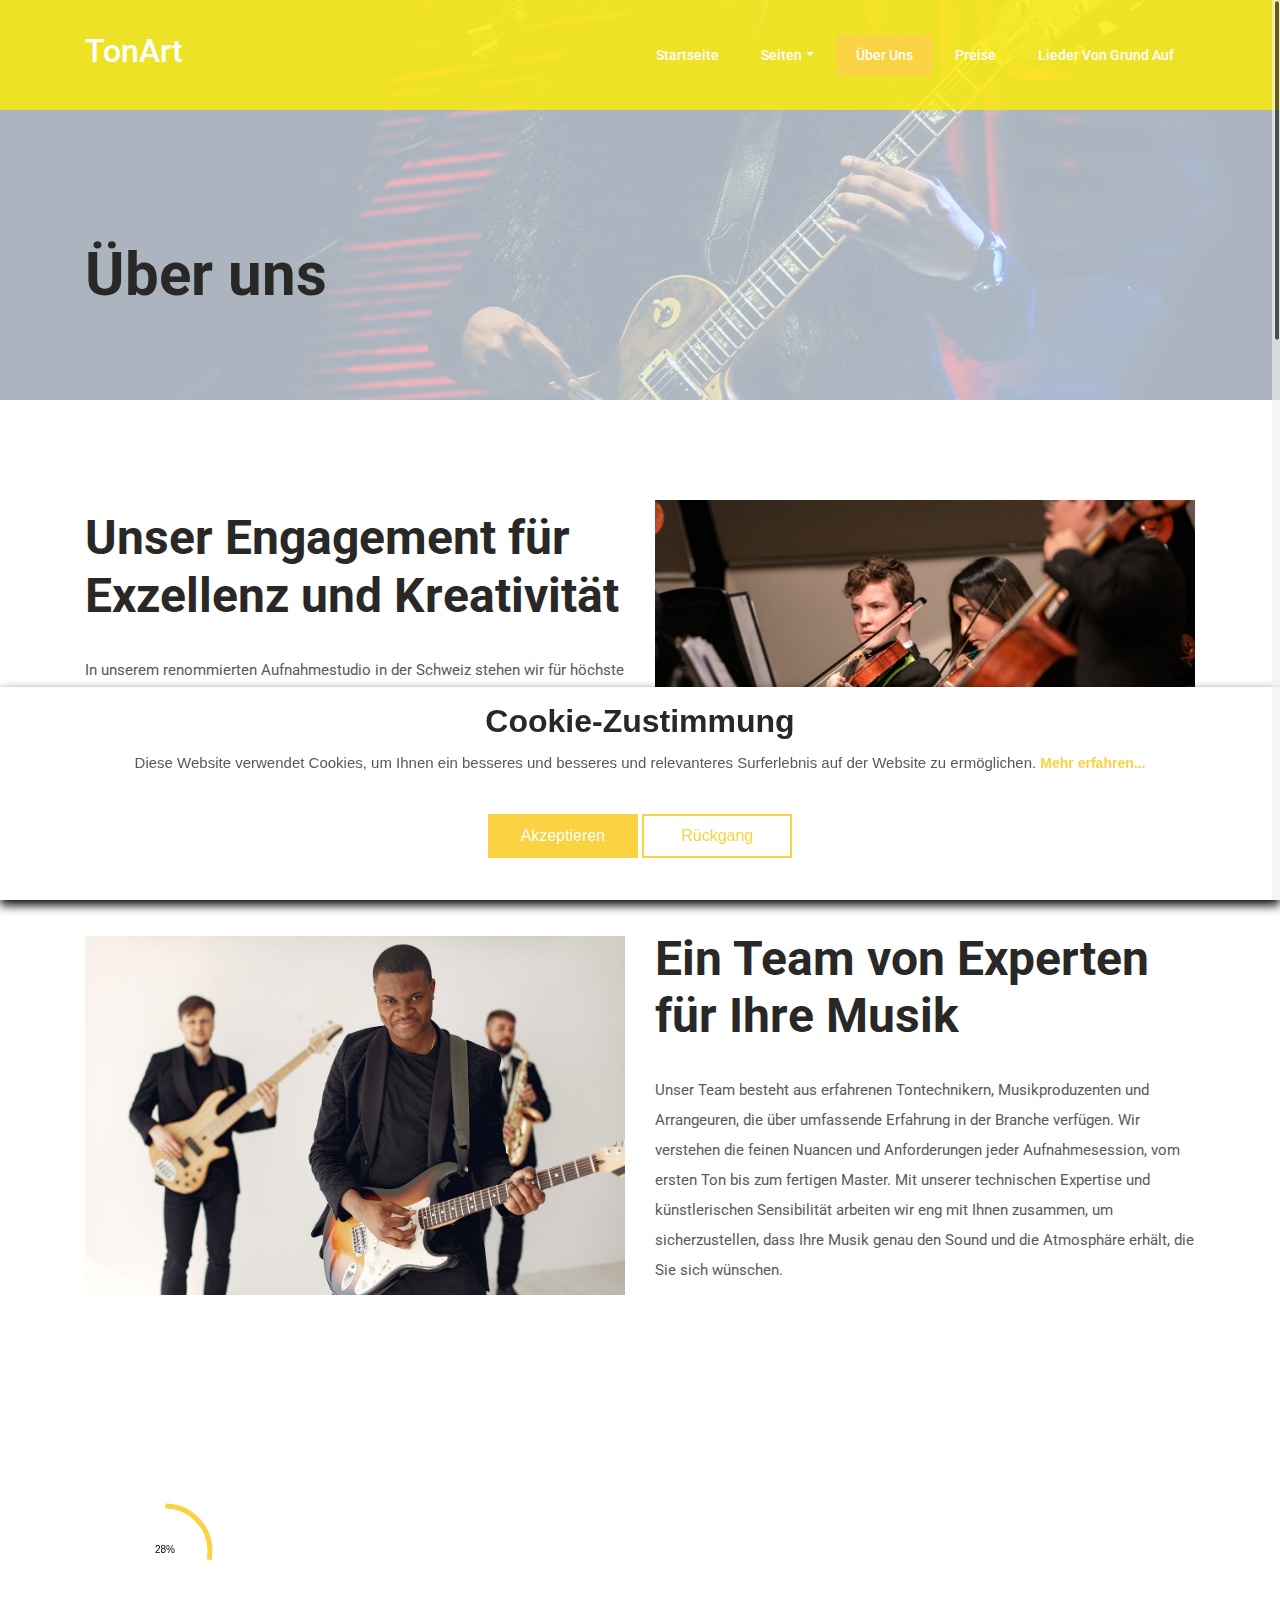
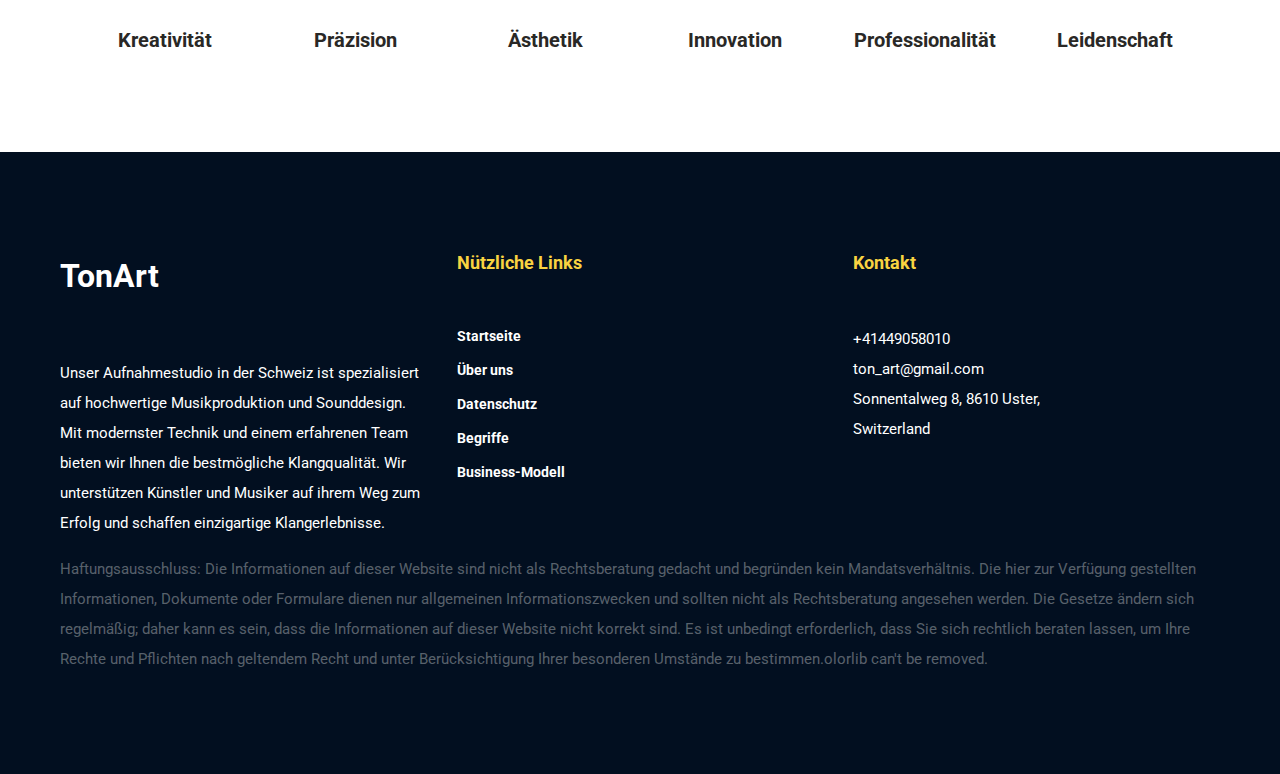
==== about-us.html @ a9abf03f "WIP" ====
<!DOCTYPE html>
<html lang="en">
    <head>
        <meta charset="UTF-8" />
        <meta name="description" content="" />
        <meta http-equiv="X-UA-Compatible" content="IE=edge" />
        <meta
            name="viewport"
            content="width=device-width, initial-scale=1, shrink-to-fit=no"
        />

        <!-- Title  -->
        <title>TonArt</title>

        <!-- Favicon  -->
        <link rel="icon" href="img/core-img/favicon.ico" />

        <!-- Style CSS -->
        <link rel="stylesheet" href="style.css" />
    </head>

    <body>
        <!-- Preloader -->
        <div id="preloader">
            <div class="medilife-load"></div>
        </div>

        <!-- ***** Header Area Start ***** -->
        <header class="header-area">
            <!-- Main Header Area -->
            <div class="main-header-area" id="stickyHeader">
                <div class="container h-100">
                    <div class="row h-100 align-items-center">
                        <div class="col-12 h-100">
                            <div class="main-menu h-100">
                                <nav class="navbar h-100 navbar-expand-lg">
                                    <!-- Logo Area  -->
                                    <a class="navbar-brand" href="index.html"
                                        ><h2 class="text-white">TonArt</h2></a
                                    >

                                    <button
                                        class="navbar-toggler"
                                        type="button"
                                        data-toggle="collapse"
                                        data-target="#medilifeMenu"
                                        aria-controls="medilifeMenu"
                                        aria-expanded="false"
                                        aria-label="Toggle navigation"
                                    >
                                        <span
                                            class="navbar-toggler-icon"
                                        ></span>
                                    </button>

                                    <div
                                        class="collapse navbar-collapse"
                                        id="medilifeMenu"
                                    >
                                        <!-- Menu Area -->
                                        <ul class="navbar-nav ml-auto">
                                            <li class="nav-item">
                                                <a
                                                    class="nav-link"
                                                    href="index.html"
                                                    >Startseite
                                                    <span class="sr-only"
                                                        >(current)</span
                                                    ></a
                                                >
                                            </li>
                                            <li class="nav-item dropdown">
                                                <a
                                                    class="nav-link dropdown-toggle"
                                                    href="#"
                                                    id="navbarDropdown"
                                                    role="button"
                                                    data-toggle="dropdown"
                                                    aria-haspopup="true"
                                                    aria-expanded="false"
                                                    >Seiten</a
                                                >
                                                <div
                                                    class="dropdown-menu"
                                                    aria-labelledby="navbarDropdown"
                                                >
                                                    <a
                                                        class="dropdown-item"
                                                        href="work-with-stars.html"
                                                        >Arbeit mit Stars</a
                                                    >
                                                    <a
                                                        class="dropdown-item"
                                                        href="songs-production.html"
                                                        >Produktion von
                                                        Liedern</a
                                                    >
                                                </div>
                                            </li>
                                            <li class="nav-item active">
                                                <a
                                                    class="nav-link"
                                                    href="about-us.html"
                                                    >Über uns</a
                                                >
                                            </li>
                                            <li class="nav-item">
                                                <a
                                                    class="nav-link"
                                                    href="price.html"
                                                    >Preise</a
                                                >
                                            </li>
                                            <li class="nav-item">
                                                <a
                                                    class="nav-link"
                                                    href="songs-from-scratch.html"
                                                    >Lieder von Grund auf</a
                                                >
                                            </li>
                                        </ul>
                                        <!-- Appointment Button -->
                                    </div>
                                </nav>
                            </div>
                        </div>
                    </div>
                </div>
            </div>
        </header>
        <!-- ***** Header Area End ***** -->

        <!-- ***** Breadcumb Area Start ***** -->
        <section
            class="breadcumb-area bg-img gradient-background-overlay"
            style="background-image: url(img/bg-img/breadcumb2.jpg)"
        >
            <div class="container h-100">
                <div class="row h-100 align-items-center">
                    <div class="col-12">
                        <div class="breadcumb-content">
                            <h3 class="breadcumb-title">Über uns</h3>
                        </div>
                    </div>
                </div>
            </div>
        </section>
        <!-- ***** Breadcumb Area End ***** -->

        <!-- ***** Features Area Start ***** -->
        <div class="medilife-features-area section-padding-100">
            <div class="container">
                <div class="row align-items-center" style="margin-bottom: 70px">
                    <div class="col-12 col-lg-6">
                        <div class="features-content">
                            <h2>
                                Unser Engagement für Exzellenz und Kreativität
                            </h2>
                            <p>
                                In unserem renommierten Aufnahmestudio in der
                                Schweiz stehen wir für höchste Standards und
                                eine tiefe Leidenschaft für die Musikproduktion.
                                Seit vielen Jahren bieten wir Künstlern eine
                                einzigartige Plattform, um ihre musikalischen
                                Visionen in einer professionellen und
                                inspirierenden Umgebung zu realisieren. Unsere
                                Studios sind mit modernster Technologie
                                ausgestattet, die es uns ermöglicht, jedes
                                Detail Ihrer Musik perfekt einzufangen und zu
                                veredeln.
                            </p>
                        </div>
                    </div>
                    <div class="col-12 col-lg-6">
                        <div class="features-thumbnail">
                            <img src="img/bg-img/about1.jpg" alt="" />
                        </div>
                    </div>
                </div>
                <div
                    class="row align-items-center"
                    style="flex-direction: row-reverse"
                >
                    <div class="col-12 col-lg-6">
                        <div class="features-content">
                            <h2>Ein Team von Experten für Ihre Musik</h2>
                            <p>
                                Unser Team besteht aus erfahrenen Tontechnikern,
                                Musikproduzenten und Arrangeuren, die über
                                umfassende Erfahrung in der Branche verfügen.
                                Wir verstehen die feinen Nuancen und
                                Anforderungen jeder Aufnahmesession, vom ersten
                                Ton bis zum fertigen Master. Mit unserer
                                technischen Expertise und künstlerischen
                                Sensibilität arbeiten wir eng mit Ihnen
                                zusammen, um sicherzustellen, dass Ihre Musik
                                genau den Sound und die Atmosphäre erhält, die
                                Sie sich wünschen.
                            </p>
                        </div>
                    </div>
                    <div class="col-12 col-lg-6">
                        <div class="features-thumbnail">
                            <img src="img/bg-img/about2.jpg" alt="" />
                        </div>
                    </div>
                </div>
            </div>
        </div>
        <!-- ***** Features Area End ***** -->

        <!-- ***** Skilss Area Start ***** -->
        <section class="our-skills-area text-center section-padding-100-0">
            <div class="container">
                <div class="row">
                    <div class="col-12 col-sm-6 col-md-3 col-lg-2">
                        <div class="single-pie-bar" data-percent="90">
                            <canvas
                                class="bar-circle"
                                width="100"
                                height="100"
                            ></canvas>
                            <h5>Kreativität</h5>
                        </div>
                    </div>
                    <div class="col-12 col-sm-6 col-md-3 col-lg-2">
                        <div class="single-pie-bar" data-percent="65">
                            <canvas
                                class="bar-circle"
                                width="100"
                                height="100"
                            ></canvas>
                            <h5>Präzision</h5>
                        </div>
                    </div>
                    <div class="col-12 col-sm-6 col-md-3 col-lg-2">
                        <div class="single-pie-bar" data-percent="25">
                            <canvas
                                class="bar-circle"
                                width="100"
                                height="100"
                            ></canvas>
                            <h5>Ästhetik</h5>
                        </div>
                    </div>
                    <div class="col-12 col-sm-6 col-md-3 col-lg-2">
                        <div class="single-pie-bar" data-percent="69">
                            <canvas
                                class="bar-circle"
                                width="100"
                                height="100"
                            ></canvas>
                            <h5>Innovation</h5>
                        </div>
                    </div>
                    <div class="col-12 col-sm-6 col-md-3 col-lg-2">
                        <div class="single-pie-bar" data-percent="83">
                            <canvas
                                class="bar-circle"
                                width="100"
                                height="100"
                            ></canvas>
                            <h5>Professionalität</h5>
                        </div>
                    </div>
                    <div class="col-12 col-sm-6 col-md-3 col-lg-2">
                        <div class="single-pie-bar" data-percent="38">
                            <canvas
                                class="bar-circle"
                                width="100"
                                height="100"
                            ></canvas>
                            <h5>Leidenschaft</h5>
                        </div>
                    </div>
                </div>
            </div>
        </section>
        <!-- ***** Skills Area End ***** -->

        <!-- ***** Footer Area Start ***** -->
        <footer class="footer-area section-padding-100">
            <!-- Main Footer Area -->
            <div class="main-footer-area mb-3">
                <div class="container-fluid">
                    <div class="row">
                        <div class="col-12 col-sm-6 col-xl-4">
                            <div class="footer-widget-area">
                                <div class="footer-logo">
                                    <a class="navbar-brand" href="index.html"
                                        ><h2 class="text-white">TonArt</h2></a
                                    >
                                </div>
                                <p>
                                    Unser Aufnahmestudio in der Schweiz ist
                                    spezialisiert auf hochwertige
                                    Musikproduktion und Sounddesign. Mit
                                    modernster Technik und einem erfahrenen Team
                                    bieten wir Ihnen die bestmögliche
                                    Klangqualität. Wir unterstützen Künstler und
                                    Musiker auf ihrem Weg zum Erfolg und
                                    schaffen einzigartige Klangerlebnisse.
                                </p>
                            </div>
                        </div>

                        <div class="col-12 col-sm-6 col-xl-4">
                            <div class="footer-widget-area">
                                <div class="widget-title">
                                    <h6>Nützliche Links</h6>
                                </div>
                                <!-- Nav -->
                                <ul>
                                    <p>
                                        <li>
                                            <a href="index.html">Startseite</a>
                                        </li>
                                    </p>
                                    <p>
                                        <li>
                                            <a href="about-us.html">Über uns</a>
                                        </li>
                                    </p>
                                    <p>
                                        <li>
                                            <a href="privacy-policy.html"
                                                >Datenschutz</a
                                            >
                                        </li>
                                    </p>

                                    <p>
                                        <li>
                                            <a href="terms-of-use.html"
                                                >Begriffe</a
                                            >
                                        </li>
                                    </p>
                                    <p>
                                        <li>
                                            <a href="bussines-model.html"
                                                >Business-Modell</a
                                            >
                                        </li>
                                    </p>
                                </ul>
                            </div>
                        </div>

                        <div class="col-12 col-sm-6 col-xl-4">
                            <div class="footer-widget-area">
                                <div class="widget-title">
                                    <h6>Kontakt</h6>
                                </div>
                                <!-- Nav -->
                                <div class="single-emergency-helpline mb-50">
                                    <p>
                                        +41449058010 <br />
                                        ton_art@gmail.com <br />
                                        Sonnentalweg 8, 8610 Uster, <br />
                                        Switzerland
                                    </p>
                                </div>
                            </div>
                        </div>
                    </div>
                </div>
            </div>

            <!-- Bottom Footer Area -->
            <div class="bottom-footer-area">
                <div class="container-fluid">
                    <div class="row">
                        <div class="col-12">
                            <div class="bottom-footer-content">
                                <!-- Copywrite Text -->
                                <div class="copywrite-text">
                                    <p>
                                        Haftungsausschluss: Die Informationen
                                        auf dieser Website sind nicht als
                                        Rechtsberatung gedacht und begründen
                                        kein Mandatsverhältnis. Die hier zur
                                        Verfügung gestellten Informationen,
                                        Dokumente oder Formulare dienen nur
                                        allgemeinen Informationszwecken und
                                        sollten nicht als Rechtsberatung
                                        angesehen werden. Die Gesetze ändern
                                        sich regelmäßig; daher kann es sein,
                                        dass die Informationen auf dieser
                                        Website nicht korrekt sind. Es ist
                                        unbedingt erforderlich, dass Sie sich
                                        rechtlich beraten lassen, um Ihre Rechte
                                        und Pflichten nach geltendem Recht und
                                        unter Berücksichtigung Ihrer besonderen
                                        Umstände zu bestimmen.olorlib can't be
                                        removed.
                                    </p>
                                </div>
                            </div>
                        </div>
                    </div>
                </div>
            </div>
        </footer>
        <!-- ***** Footer Area End ***** -->

        <!-- Cookie banner -->
        <div class="cookie-wrapper show">
            <div>
                <i class="bx bx-cookie"></i>
                <h2 style="text-align: center">Cookie-Zustimmung</h2>
            </div>

            <div class="data">
                <p>
                    Diese Website verwendet Cookies, um Ihnen ein besseres und
                    besseres und relevanteres Surferlebnis auf der Website zu
                    ermöglichen.
                    <a href="#">Mehr erfahren...</a>
                </p>
            </div>

            <div class="buttons">
                <button class="cookie-button" id="acceptBtn">
                    Akzeptieren
                </button>
                <button class="cookie-button" id="declineBtn">Rückgang</button>
            </div>
        </div>
        <!-- End Cookie banner -->

        <!-- jQuery (Necessary for All JavaScript Plugins) -->
        <script src="js/jquery/jquery-2.2.4.min.js"></script>
        <!-- Popper js -->
        <script src="js/popper.min.js"></script>
        <!-- Bootstrap js -->
        <script src="js/bootstrap.min.js"></script>
        <!-- Plugins js -->
        <script src="js/plugins.js"></script>
        <!-- Active js -->
        <script src="js/active.js"></script>
        <script src="js/cookiebanner.js"></script>
        <script src="js/contact-form.js"></script>
    </body>
</html>
---- style.css ----
/* :: 1.0 Import Fonts */
@import url('https://fonts.googleapis.com/css?family=Roboto:300,400,500,700,900');
/* :: 2.0 Import All CSS */
@import url(css/bootstrap.min.css);
@import url(css/animate.css);
@import url(css/owl.carousel.css);
@import url(css/magnific-popup.css);
@import url(css/font-awesome.min.css);
@import url(css/themify-icons.css);
@import url(css/medilife-icons.css);
@import url(css/nice-select.css);
/* :: 3.0 Base CSS */
* {
    margin: 0;
    padding: 0;
}

body {
    font-family: 'Roboto', sans-serif;
}

h1,
h2,
h3,
h4,
h5,
h6 {
    color: #292826;
    font-weight: 700;
}

p {
    color: #57595c;
    font-size: 15px;
    line-height: 2;
    font-weight: 400;
}

a {
    -webkit-transition-duration: 500ms;
    transition-duration: 500ms;
    text-decoration: none;
    outline: none;
    font-size: 14px;
    font-weight: 700;
}
a:hover,
a:focus {
    -webkit-transition-duration: 500ms;
    transition-duration: 500ms;
    text-decoration: none;
    outline: none;
    font-size: 14px;
    font-weight: 700;
}

#preloader {
    overflow: hidden;
    height: 100%;
    left: 0;
    position: fixed;
    top: 0;
    width: 100%;
    z-index: 100000;
    background-color: #f9d341;
}

.medilife-load {
    -webkit-animation: 2000ms linear 0s normal none infinite running
        medilife-load;
    animation: 2000ms linear 0s normal none infinite running medilife-load;
    background: transparent;
    border-color: #ffffff;
    border-top-color: #f9d341;
    border-left-color: #f9d341;
    border-right-color: #f9d341;
    border-radius: 50%;
    border-style: solid;
    border-width: 2px;
    height: 50px;
    left: calc(50% - 25px);
    position: relative;
    top: calc(50% - 25px);
    width: 50px;
    z-index: 9;
}

@-webkit-keyframes medilife-load {
    0% {
        -webkit-transform: rotate(0deg);
        transform: rotate(0deg);
    }
    100% {
        -webkit-transform: rotate(360deg);
        transform: rotate(360deg);
    }
}
@keyframes medilife-load {
    0% {
        -webkit-transform: rotate(0deg);
        transform: rotate(0deg);
    }
    100% {
        -webkit-transform: rotate(360deg);
        transform: rotate(360deg);
    }
}
ul,
ol {
    margin: 0;
}
ul li,
ol li {
    list-style: none;
}

img {
    height: auto;
    max-width: 100%;
}

.medica-table {
    display: table;
    z-index: 9;
    position: absolute;
    width: 100%;
    height: 100%;
    margin: 0;
}

.medica-table-cell {
    display: table-cell;
    vertical-align: middle;
}

.mt-15 {
    margin-top: 15px;
}

.mt-30 {
    margin-top: 30px;
}

.mt-50 {
    margin-top: 50px;
}

.mt-70 {
    margin-top: 70px;
}

.mt-100 {
    margin-top: 100px;
}

.mb-15 {
    margin-bottom: 15px;
}

.mb-30 {
    margin-bottom: 30px;
}

.mb-50 {
    margin-bottom: 50px;
}

.ml-15 {
    margin-left: 15px;
}

.ml-30 {
    margin-left: 30px;
}

.mr-15 {
    margin-right: 15px;
}

.mr-30 {
    margin-right: 30px;
}

.mb-70 {
    margin-bottom: 70px;
}

.mb-100 {
    margin-bottom: 100px;
}

.bg-img {
    background-position: center center;
    background-size: cover;
    background-repeat: no-repeat;
}

.bg-transparent {
    background-color: transparent;
}

.bg-transparent-dark {
    background-color: rgba(0, 0, 0, 0.5) !important;
}

.bg-transparent-light {
    background-color: rgba(255, 255, 255, 0.5) !important;
}

.font-bold {
    font-weight: 700;
}

.font-light {
    font-weight: 300;
}

.height-500 {
    height: 500px !important;
}

.height-600 {
    height: 600px !important;
}

.height-700 {
    height: 700px !important;
}

.height-800 {
    height: 800px !important;
}

#scrollUp {
    background-color: #f9d341;
    border-radius: 50%;
    bottom: 60px;
    right: 60px;
    box-shadow: 0 2px 6px 0 rgba(0, 0, 0, 0.3);
    color: #ffffff;
    font-size: 30px;
    height: 70px;
    text-align: center;
    width: 70px;
    line-height: 66px;
    -webkit-transition-duration: 500ms;
    transition-duration: 500ms;
}
#scrollUp:hover {
    background-color: #292826;
}
@media only screen and (min-width: 768px) and (max-width: 991px) {
    #scrollUp {
        bottom: 30px;
        right: 30px;
        height: 50px;
        width: 50px;
        line-height: 46px;
    }
}
@media only screen and (max-width: 767px) {
    #scrollUp {
        bottom: 30px;
        right: 30px;
        height: 50px;
        width: 50px;
        line-height: 46px;
    }
}

.section-padding-100 {
    padding: 100px 0;
}

.section-padding-50 {
    padding: 50px 0;
}

.section-padding-50-0 {
    padding: 50px 0 0 0;
}

.section-padding-100-70 {
    padding: 100px 0 70px;
}

.section-padding-100-50 {
    padding: 100px 0 50px;
}

.section-padding-100-0 {
    padding: 100px 0 0;
}

.section-padding-0-100 {
    padding: 0 0 100px;
}

.section-padding-100-20 {
    padding: 100px 0 20px 0;
}

.section-heading {
    text-align: center;
    margin-bottom: 80px;
    position: relative;
    z-index: 1;
}
.section-heading h2 {
    font-size: 44px;
    margin-bottom: 0;
}

.btn {
    box-shadow: 0 2px 5px rgba(0, 0, 0, 0.1);
}
.btn:hover,
.btn:focus {
    box-shadow: 0 5px 20px rgba(0, 0, 0, 0.15);
}

.medilife-btn {
    display: inline-block;
    color: #ffffff;
    background-color: #f9d341;
    height: 45px;
    padding: 0 55px 0 30px;
    line-height: 42px;
    font-size: 14px;
    min-width: 140px;
    border-radius: 0;
    font-weight: 700;
    position: relative;
    z-index: 1;
    -webkit-transition-duration: 500ms;
    transition-duration: 500ms;
}
.medilife-btn span {
    width: 40px;
    height: 45px;
    background-color: #292826;
    display: inline-block;
    position: absolute;
    top: -1px;
    right: -1px;
    font-size: 24px;
    color: #ffffff;
    font-weight: 500;
    -webkit-transition-duration: 500ms;
    transition-duration: 500ms;
}
.medilife-btn:hover,
.medilife-btn:focus {
    background-color: #292826;
    color: #ffffff;
}
.medilife-btn:hover span,
.medilife-btn:focus span {
    color: #ffffff;
    background-color: #f9d341;
}
.medilife-btn.btn-2 {
    background-color: #292826;
    color: #ffffff;
}
.medilife-btn.btn-2 span {
    color: #ffffff;
    background-color: #f9d341;
}
.medilife-btn.btn-2:hover,
.medilife-btn.btn-2:focus {
    background-color: #f9d341;
    color: #ffffff;
}
.medilife-btn.btn-2:hover span,
.medilife-btn.btn-2:focus span {
    color: #ffffff;
    background-color: #292826;
}
.medilife-btn.btn-3 {
    background-color: #ffffff;
    color: #292826;
    border: 2px solid;
    border-color: #f9d341;
}
.medilife-btn.btn-3 span {
    top: -2px;
    right: -2px;
}
.medilife-btn.btn-4 {
    background-color: #ffffff;
    color: #292826;
    border: 2px solid;
    border-color: #f9d341;
}
.medilife-btn.btn-4 span {
    background-color: #f9d341;
    top: -2px;
    right: -2px;
}

.medilife-appoint-btn {
    display: inline-block;
    color: #ffffff;
    background-color: #ff0000;
    height: 50px;
    padding: 0 15px;
    line-height: 50px;
    font-size: 14px;
    min-width: 140px;
    border-radius: 0;
    font-weight: 500;
    -webkit-transition-duration: 500ms;
    transition-duration: 500ms;
    text-transform: uppercase;
    box-shadow: none;
}
.medilife-appoint-btn span {
    font-weight: 700;
}
.medilife-appoint-btn:hover,
.medilife-appoint-btn:focus {
    color: #f9d341;
    background-color: #ffffff;
    box-shadow: none;
    font-weight: 500;
}
.medilife-appoint-btn:hover span,
.medilife-appoint-btn:focus span {
    font-weight: 700;
}
@media only screen and (min-width: 768px) and (max-width: 991px) {
    .medilife-appoint-btn {
        margin-top: 30px;
    }
}
@media only screen and (max-width: 767px) {
    .medilife-appoint-btn {
        margin-top: 10px;
    }
}

.bg-overlay {
    position: relative;
    z-index: 1;
}
.bg-overlay::after {
    position: absolute;
    z-index: -1;
    top: 0;
    left: 0;
    width: 100%;
    height: 100%;
    background-color: #f9d341;
    opacity: 0.85;
    content: '';
}

.bg-overlay-black {
    position: relative;
    z-index: 1;
}
.bg-overlay-black::after {
    position: absolute;
    z-index: 1;
    top: 0;
    left: 0;
    width: 100%;
    height: 100%;
    background-color: #000;
    opacity: 0.85;
    content: '';
}

.bg-overlay-white {
    position: relative;
    z-index: 1;
}
.bg-overlay-white::after {
    position: absolute;
    z-index: -2;
    top: 0;
    left: 0;
    width: 100%;
    height: 100%;
    background-color: rgba(230, 241, 255, 0.5);
    content: '';
}

.bg-gray {
    background-color: #f5f7f9;
}

.row-reverse {
    -webkit-box-orient: horizontal;
    -webkit-box-direction: reverse;
    -ms-flex-direction: row-reverse;
    flex-direction: row-reverse;
}

.nicescroll-rails {
    z-index: 999999 !important;
}

/* :: 4.0 Header Area CSS */
.header-area {
    position: absolute;
    z-index: 10000;
    width: 100%;
    height: auto;
    -webkit-transition-duration: 500ms;
    transition-duration: 500ms;
}

.top-header-area {
    position: relative;
    z-index: 1;
    height: 45px;
    background-color: #292826;
}
.top-header-area p {
    margin-bottom: 0;
    color: #b5b5b5;
}
.top-header-area p span {
    color: #f9d341;
}
@media only screen and (min-width: 768px) and (max-width: 991px) {
    .top-header-area p {
        font-size: 13px;
    }
}
@media only screen and (max-width: 767px) {
    .top-header-area p {
        font-size: 12px;
    }
}
@media only screen and (max-width: 767px) {
    .top-header-area {
        height: auto;
        padding: 15px 0;
    }
}

.main-header-area {
    width: 100%;
    height: 110px;
    position: relative;
    z-index: 1;
    background-color: rgb(255 238 0 / 80%);
    -webkit-transition-duration: 500ms;
    transition-duration: 500ms;
}
@media only screen and (min-width: 768px) and (max-width: 991px) {
    .main-header-area {
        height: 80px;
    }
}
@media only screen and (max-width: 767px) {
    .main-header-area {
        height: 70px;
    }
}

.is-sticky .main-header-area {
    width: 100%;
    z-index: 10000 !important;
    height: 80px;
    box-shadow: 0 10px 10px 0 rgba(0, 0, 0, 0.2);
    background-color: #292826;
}
@media only screen and (max-width: 767px) {
    .is-sticky .main-header-area {
        height: 70px;
    }
}

.header-area .main-menu .nav-link {
    font-size: 14px;
    text-transform: capitalize;
    padding: 10px 20px;
    color: #ffffff;
    font-weight: 500;
    margin: 0 1px;
}
.header-area .main-menu .nav-link:hover {
    background-color: #f9d341;
}
.header-area .main-menu .nav-link:focus {
    background-color: #f9d341;
}
@media only screen and (min-width: 992px) and (max-width: 1199px) {
    .header-area .main-menu .nav-link {
        padding: 10px;
    }
}
@media only screen and (min-width: 768px) and (max-width: 991px) {
    .header-area .main-menu .nav-link {
        padding: 10px 30px;
        margin: 1px 0;
    }
}
@media only screen and (max-width: 767px) {
    .header-area .main-menu .nav-link {
        padding: 10px 30px;
        margin: 1px 0;
    }
}

.header-area .main-menu .nav-item.active .nav-link {
    background-color: #f9d341;
}

.dropdown-menu.show {
    border: none;
    padding: 15px 0;
    box-shadow: 0 5px 40px rgba(0, 0, 0, 0.15);
    margin-top: 15px;
}

.dropdown-item {
    font-size: 13px;
    font-weight: 500;
    color: #5f5f5f;
    text-transform: uppercase;
}
.dropdown-item:hover {
    color: #f9d341;
    font-size: 13px;
    font-weight: 500;
    background-color: #f5f7f9;
}
.dropdown-item:focus {
    color: #f9d341;
    font-size: 13px;
    font-weight: 500;
    background-color: #f5f7f9;
}

.navbar {
    padding: 0;
}

.navbar-toggler .navbar-toggler-icon {
    background-image: url("data:image/svg+xml;charset=utf8,%3Csvg viewBox='0 0 30 30' xmlns='http://www.w3.org/2000/svg'%3E%3Cpath stroke='rgba(255, 255, 255, 1)' stroke-width='2' stroke-linecap='round' stroke-miterlimit='10' d='M4 7h22M4 15h22M4 23h22'/%3E%3C/svg%3E");
}
@media only screen and (min-width: 768px) and (max-width: 991px) {
    .navbar-toggler {
        margin: 20px 0;
    }
}
@media only screen and (max-width: 767px) {
    .navbar-toggler {
        margin: 15px 0;
    }
}

@media only screen and (min-width: 768px) and (max-width: 991px) {
    #medilifeMenu {
        width: 100%;
        background-color: #292826;
        box-shadow: 0 3px 15px rgba(0, 0, 0, 0.15);
        padding: 30px 15px;
        border-radius: 0 0 6px 6px;
        margin-top: -2px;
        border-radius: 0;
    }
}
@media only screen and (max-width: 767px) {
    #medilifeMenu {
        width: 100%;
        background-color: #292826;
        box-shadow: 0 3px 15px rgba(0, 0, 0, 0.15);
        padding: 20px 10px;
        border-radius: 0 0 6px 6px;
        margin-top: -2px;
        border-radius: 0;
    }
}

/* :: 5.0 Welcome Area CSS */
.single-hero-slide {
    position: relative;
    z-index: 1;
    width: 100%;
    height: 900px;
}
@media only screen and (min-width: 768px) and (max-width: 991px) {
    .single-hero-slide {
        height: 700px;
    }
}
@media only screen and (max-width: 767px) {
    .single-hero-slide {
        height: 700px;
    }
}

.hero-slides-content h2 {
    color: #292826;
    font-size: 60px;
    margin-bottom: 20px;
}
@media only screen and (min-width: 768px) and (max-width: 991px) {
    .hero-slides-content h2 {
        font-size: 40px;
    }
}
@media only screen and (max-width: 767px) {
    .hero-slides-content h2 {
        font-size: 24px;
    }
}
.hero-slides-content h5 {
    color: #292826;
    font-size: 22px;
    font-weight: 600;
}

.hero-area .owl-prev,
.hero-area .owl-next {
    width: 70px;
    height: 70px;
    position: absolute;
    top: 50%;
    line-height: 70px;
    text-align: center;
    color: #ffffff;
    left: 70px;
    margin-top: -35px;
    opacity: 0;
    -webkit-transition-duration: 500ms;
    transition-duration: 500ms;
    background-color: #292826;
    font-size: 14px;
}
.hero-area .owl-prev:hover,
.hero-area .owl-next:hover {
    background-color: #f9d341;
}
@media only screen and (min-width: 768px) and (max-width: 991px) {
    .hero-area .owl-prev,
    .hero-area .owl-next {
        left: 30px;
        width: 50px;
        height: 50px;
        margin-top: -25px;
        line-height: 50px;
    }
}
@media only screen and (max-width: 767px) {
    .hero-area .owl-prev,
    .hero-area .owl-next {
        left: 15px;
        width: 40px;
        height: 40px;
        margin-top: -20px;
        line-height: 40px;
    }
}
.hero-area .owl-next {
    left: auto;
    right: 70px;
}
@media only screen and (min-width: 768px) and (max-width: 991px) {
    .hero-area .owl-next {
        right: 30px;
    }
}
@media only screen and (max-width: 767px) {
    .hero-area .owl-next {
        right: 15px;
    }
}
.hero-area:hover .owl-prev,
.hero-area:hover .owl-next {
    opacity: 1;
}
.hero-area .owl-dots {
    width: 1110px;
    position: absolute;
    bottom: 110px;
    left: 50%;
    -webkit-transform: translateX(-50%);
    transform: translateX(-50%);
}
@media only screen and (min-width: 992px) and (max-width: 1199px) {
    .hero-area .owl-dots {
        width: 920px;
    }
}
@media only screen and (min-width: 768px) and (max-width: 991px) {
    .hero-area .owl-dots {
        width: 680px;
    }
}
@media only screen and (max-width: 767px) {
    .hero-area .owl-dots {
        width: 85%;
    }
}
.hero-area .owl-dot {
    display: inline-block;
    width: 36px;
    height: 4px;
    background-color: #cacaca;
    margin-right: 8px;
}
.hero-area .owl-dot.active {
    background-color: #f9d341;
}

/* :: 6.0 Book An Appoinment Area */
.align-items-stretch {
    -webkit-box-align: stretch;
    -ms-flex-align: stretch;
    -ms-grid-row-align: stretch;
    align-items: stretch;
}

.form-control {
    background-color: transparent;
    width: 100%;
    height: 38px;
    border-radius: 0;
    font-size: 14px;
    font-style: italic;
    color: #ffffff;
    margin-bottom: 30px;
    font-weight: 500;
    padding: 0 15px;
    border: 2px solid #536174;
}
.form-control:hover,
.form-control:focus {
    background-color: transparent;
    box-shadow: none;
}

textarea {
    width: 100%;
    height: 100px !important;
    padding: 20px;
}

.nice-select {
    line-height: 34px;
}
.nice-select .list {
    left: 0 !important;
    right: 0 !important;
    border-radius: 0;
}

.medilife-book-an-appoinment-area {
    position: relative;
    z-index: 1;
    margin-top: -65px;
}
.medilife-book-an-appoinment-area .appointment-form-content {
    background-color: #292826;
}
.medilife-book-an-appoinment-area .medilife-appointment-form {
    background-color: #292826;
    padding: 60px 50px;
}
.medilife-book-an-appoinment-area .medilife-appointment-form select {
    border: 2px solid #536174;
    background-color: transparent;
}
@media only screen and (min-width: 768px) and (max-width: 991px) {
    .medilife-book-an-appoinment-area .medilife-appointment-form {
        padding: 40px 30px;
    }
}
@media only screen and (max-width: 767px) {
    .medilife-book-an-appoinment-area .medilife-appointment-form {
        padding: 30px;
    }
}
@media only screen and (max-width: 767px) {
    .medilife-book-an-appoinment-area
        .medilife-appointment-form
        button[type='submit'] {
        margin-top: 15px;
    }
}
.medilife-book-an-appoinment-area .medilife-contact-info {
    padding: 30px;
    background-color: #f9d341;
}
@media only screen and (min-width: 768px) and (max-width: 991px) {
    .medilife-book-an-appoinment-area .medilife-contact-info {
        display: -webkit-box;
        display: -ms-flexbox;
        display: flex;
        -webkit-box-pack: justify;
        -ms-flex-pack: justify;
        justify-content: space-between;
        padding-bottom: 0;
    }
}

.single-contact-info img {
    margin-bottom: 15px;
}
.single-contact-info p {
    color: #ffffff;
    font-size: 14px;
    font-weight: 500;
    margin-bottom: 0;
}

/* :: 7.0 About Us Area CSS */
@media only screen and (min-width: 768px) and (max-width: 991px) {
    .medica-about-content {
        margin-bottom: 100px;
    }
}
@media only screen and (max-width: 767px) {
    .medica-about-content {
        margin-bottom: 100px;
    }
}
.medica-about-content h2 {
    font-size: 44px;
    margin-bottom: 30px;
}
@media only screen and (max-width: 767px) {
    .medica-about-content h2 {
        font-size: 30px;
    }
}

/* :: 8.0 Service Area CSS */
.medica-services-area {
    position: relative;
    z-index: 1;
}

.single-service-area {
    margin-bottom: 80px;
    -webkit-transition-duration: 500ms;
    transition-duration: 500ms;
}
.single-service-area .service-icon {
    width: 64px;
    height: 64px;
    -webkit-box-flex: 0;
    -ms-flex: 0 0 64px;
    flex: 0 0 64px;
    margin-right: 30px;
    text-align: center;
    line-height: 64px;
    font-size: 30px;
    background-color: #cacaca;
    border-radius: 50%;
    color: #ffffff;
    -webkit-transition-duration: 500ms;
    transition-duration: 500ms;
}
.single-service-area .service-content {
    margin-top: 15px;
}
.single-service-area .service-content h5 {
    font-size: 22px;
    margin-bottom: 15px;
    -webkit-transition-duration: 500ms;
    transition-duration: 500ms;
}
.single-service-area .service-content p {
    margin-bottom: 0;
}
.single-service-area:hover .service-icon {
    background-color: #f9d341;
}
.single-service-area:hover .service-content h5 {
    color: #f9d341;
}

/* :: 9.0 Gallery Area CSS */
.single-gallery-item {
    position: relative;
    z-index: 1;
    -webkit-transition-duration: 500ms;
    transition-duration: 500ms;
}
.single-gallery-item::after {
    background-color: rgba(0, 108, 255, 0.75);
    position: absolute;
    width: 100%;
    height: 100%;
    top: 0;
    left: 0;
    z-index: 2;
    content: '';
    opacity: 0;
    -webkit-transition-duration: 500ms;
    transition-duration: 500ms;
}
.single-gallery-item:hover::after {
    opacity: 1;
}
.single-gallery-item .view-more-btn {
    position: absolute;
    bottom: 40px;
    left: 40px;
    z-index: 9;
    -webkit-transition-duration: 500ms;
    transition-duration: 500ms;
}
.single-gallery-item .view-more-btn a {
    background-color: transparent;
    font-size: 16px;
    color: #ffffff;
    display: block;
    box-shadow: none;
    font-weight: 700;
    opacity: 0;
}
.single-gallery-item:hover .view-more-btn a {
    opacity: 1;
}

/* :: 10.0 Features Area CSS */
@media only screen and (min-width: 768px) and (max-width: 991px) {
    .features-content {
        margin-bottom: 100px;
    }
}
@media only screen and (max-width: 767px) {
    .features-content {
        margin-bottom: 100px;
    }
}
.features-content h2 {
    font-size: 48px;
    margin-bottom: 30px;
}
@media only screen and (max-width: 767px) {
    .features-content h2 {
        font-size: 30px;
    }
}

/* :: 11.0 Emergency Area CSS */
.medilife-emergency-area {
    background-color: #f9d341;
}
.medilife-emergency-area .emergency-content i {
    font-size: 130px;
    color: #ffffff;
    display: block;
    margin-bottom: 50px;
}
.medilife-emergency-area .emergency-content h2 {
    font-size: 44px;
    margin-bottom: 20px;
}
@media only screen and (min-width: 768px) and (max-width: 991px) {
    .medilife-emergency-area .emergency-content h2 {
        font-size: 30px;
    }
}
@media only screen and (max-width: 767px) {
    .medilife-emergency-area .emergency-content h2 {
        font-size: 24px;
    }
}
.medilife-emergency-area .emergency-content h3 {
    font-size: 60px;
    color: #ffffff;
    margin-bottom: 0;
}
@media only screen and (min-width: 992px) and (max-width: 1199px) {
    .medilife-emergency-area .emergency-content h3 {
        font-size: 40px;
    }
}
@media only screen and (min-width: 768px) and (max-width: 991px) {
    .medilife-emergency-area .emergency-content h3 {
        font-size: 30px;
    }
}
@media only screen and (max-width: 767px) {
    .medilife-emergency-area .emergency-content h3 {
        font-size: 24px;
    }
}
@media only screen and (min-width: 768px) and (max-width: 991px) {
    .medilife-emergency-area .emergency-content {
        margin-bottom: 100px;
    }
}
@media only screen and (max-width: 767px) {
    .medilife-emergency-area .emergency-content {
        margin-bottom: 100px;
    }
}
.medilife-emergency-area .single-emergency-helpline h5 {
    color: #ffffff;
    margin-bottom: 20px;
}
.medilife-emergency-area .single-emergency-helpline p {
    color: #ffffff;
    margin-bottom: 0;
}

/* :: 12.0 Footer Area CSS */
.footer-area {
    background-color: #020f20;
    padding-left: 45px;
    padding-right: 45px;
}
@media only screen and (min-width: 992px) and (max-width: 1199px) {
    .footer-area {
        padding-left: 30px;
        padding-right: 30px;
    }
}
@media only screen and (min-width: 768px) and (max-width: 991px) {
    .footer-area {
        padding-left: 15px;
        padding-right: 15px;
    }
}
@media only screen and (max-width: 767px) {
    .footer-area {
        padding-left: 0;
        padding-right: 0;
    }
}

@media only screen and (min-width: 992px) and (max-width: 1199px) {
    .footer-widget-area {
        margin-bottom: 50px;
    }
}
@media only screen and (min-width: 768px) and (max-width: 991px) {
    .footer-widget-area {
        margin-bottom: 50px;
    }
}
@media only screen and (max-width: 767px) {
    .footer-widget-area {
        margin-bottom: 50px;
    }
}
.footer-widget-area .footer-logo {
    margin-bottom: 50px;
}
.footer-widget-area p {
    color: #ffffff;
    margin-bottom: 0;
}
.footer-widget-area a {
    color: #fff;
}
.footer-widget-area a:hover {
    color: #f9d341;
}
.footer-widget-area p:not(:last-child) {
    margin-bottom: 10px;
}
.footer-widget-area .footer-social-info {
    margin-top: 40px;
}
.footer-widget-area .footer-social-info a {
    color: #ffffff;
    margin-right: 15px;
    font-size: 18px;
    display: inline-block;
}
.footer-widget-area .widget-title h6 {
    font-size: 18px;
    color: #f9d341;
    margin-bottom: 50px;
    text-transform: capitalize;
}
.footer-widget-area .widget-single-blog-post {
    margin-bottom: 15px;
}
.footer-widget-area .widget-single-blog-post .widget-post-thumbnail {
    width: 70px;
    height: 70px;
    -webkit-box-flex: 0;
    -ms-flex: 0 0 70px;
    flex: 0 0 70px;
    margin-right: 30px;
}
.footer-widget-area .widget-single-blog-post .widget-post-content a {
    color: #ffffff;
    font-size: 16px;
    font-weight: 700;
    display: block;
    margin-bottom: 2px;
}
.footer-widget-area .widget-single-blog-post .widget-post-content p {
    font-size: 12px;
}
.footer-widget-area .footer-contact-form {
    background-color: #292826;
    padding: 30px 40px;
}
@media only screen and (max-width: 767px) {
    .footer-widget-area .footer-contact-form {
        padding: 30px 20px;
    }
}
.footer-widget-area .footer-newsletter-area form {
    position: relative;
    z-index: 1;
    margin-bottom: 30px;
}
.footer-widget-area .footer-newsletter-area input {
    width: 100%;
    height: 48px;
    background-color: #292826;
    font-size: 15px;
    padding: 0 15px;
}
.footer-widget-area .footer-newsletter-area button {
    position: absolute;
    top: 0;
    padding: 0 20px;
    height: 48px;
    right: 0;
    z-index: 9;
    cursor: pointer;
    background-color: #f9d341;
    color: #ffffff;
    border: none;
}
.footer-widget-area .footer-newsletter-area p {
    font-size: 12px;
    color: #57595c;
    font-style: italic;
    margin-bottom: 0;
}

.copywrite-text p {
    color: rgba(255, 255, 255, 0.35);
    margin-bottom: 0;
}
.copywrite-text p a {
    color: rgba(255, 255, 255, 0.35);
}

/* :: 13.0 Breadcumb Area CSS */
.breadcumb-area {
    width: 100%;
    height: 400px;
    position: relative;
    z-index: 1;
    padding-top: 150px;
}
.breadcumb-area .breadcumb-title {
    font-size: 60px;
    margin-bottom: 0;
}
@media only screen and (max-width: 767px) {
    .breadcumb-area .breadcumb-title {
        font-size: 30px;
    }
}
.breadcumb-area::after {
    background-color: rgba(230, 241, 255, 0.75);
    content: '';
    top: 0;
    left: 0;
    width: 100%;
    height: 100%;
    position: absolute;
    z-index: -1;
}

/* :: 14.0 Video Area CSS */
.video-box {
    position: relative;
    z-index: 1;
}
.video-box .play-btn {
    text-align: center;
    position: absolute;
    top: 50%;
    left: 50%;
    -webkit-transform: translate(-50%, -50%);
    transform: translate(-50%, -50%);
    z-index: 10;
}
.video-box .play-btn a {
    margin-bottom: 30px;
    display: block;
}
@media only screen and (max-width: 767px) {
    .video-box .play-btn a {
        margin-bottom: 15px;
    }
}
.video-box .play-btn h6 {
    font-size: 18px;
    margin-bottom: 0;
    color: #ffffff;
}
@media only screen and (max-width: 767px) {
    .video-box .play-btn h6 {
        font-size: 12px;
    }
}

@media only screen and (min-width: 768px) and (max-width: 991px) {
    .video-content {
        margin-top: 100px;
    }
}
@media only screen and (max-width: 767px) {
    .video-content {
        margin-top: 100px;
    }
}
.video-content h2 {
    font-size: 44px;
    color: #ffffff;
    margin-bottom: 50px;
}
@media only screen and (min-width: 992px) and (max-width: 1199px) {
    .video-content h2 {
        font-size: 24px;
    }
}
@media only screen and (max-width: 767px) {
    .video-content h2 {
        font-size: 24px;
    }
}
.video-content p {
    color: #ffffff;
    margin-bottom: 0;
}

.single-pie-bar {
    position: relative;
    z-index: 1;
    margin-bottom: 100px;
}
.single-pie-bar canvas {
    margin-bottom: 20px;
}
.single-pie-bar p {
    margin-bottom: 0;
}

/* :: 15.0 Tabs Area CSS */
.medilife-tabs-content .nav-tabs {
    -webkit-box-pack: justify;
    -ms-flex-pack: justify;
    justify-content: space-between;
    border-bottom: none;
}
.medilife-tabs-content .nav-link {
    padding: 15px 30px;
    background-color: #f0f0f0;
    display: block;
    border-radius: 0 !important;
    border: none;
    border-bottom: 20px solid #ffffff;
    font-size: 18px;
    color: #292826;
}
.medilife-tabs-content .nav-link:hover,
.medilife-tabs-content .nav-link:focus {
    border-color: #ffffff;
}
.medilife-tabs-content .nav-link.active {
    background-color: #f9d341;
    color: #ffffff;
    border-color: #f9d341;
}
@media only screen and (max-width: 767px) {
    .medilife-tabs-content .nav-link.active {
        border-color: #ffffff;
    }
}
@media only screen and (min-width: 992px) and (max-width: 1199px) {
    .medilife-tabs-content .nav-link {
        padding: 15px;
    }
}
@media only screen and (min-width: 768px) and (max-width: 991px) {
    .medilife-tabs-content .nav-link {
        padding: 15px;
        font-size: 14px;
    }
}
@media only screen and (max-width: 767px) {
    .medilife-tabs-content .nav-link {
        padding: 10px;
        font-size: 12px;
    }
}
.medilife-tabs-content .medilife-tab-content {
    margin-top: 1px;
    border: 2px solid;
    border-color: #f9d341;
    padding: 70px;
}
@media only screen and (min-width: 768px) and (max-width: 991px) {
    .medilife-tabs-content .medilife-tab-content {
        padding: 30px;
    }
}
@media only screen and (max-width: 767px) {
    .medilife-tabs-content .medilife-tab-content {
        padding: 15px;
    }
}
.medilife-tabs-content .medilife-tab-content .medilife-tab-text {
    -webkit-box-flex: 0;
    -ms-flex: 0 0 calc(55% - 50px);
    flex: 0 0 calc(55% - 50px);
    min-width: calc(55% - 50px);
    margin-right: 50px;
}
@media only screen and (max-width: 767px) {
    .medilife-tabs-content .medilife-tab-content .medilife-tab-text {
        -webkit-box-flex: 0;
        -ms-flex: 0 0 100%;
        flex: 0 0 100%;
        min-width: 100%;
        margin-right: 0;
    }
}
.medilife-tabs-content .medilife-tab-content .medilife-tab-text h2 {
    font-size: 44px;
    margin-bottom: 30px;
}
@media only screen and (min-width: 768px) and (max-width: 991px) {
    .medilife-tabs-content .medilife-tab-content .medilife-tab-text h2 {
        font-size: 30px;
    }
}
@media only screen and (max-width: 767px) {
    .medilife-tabs-content .medilife-tab-content .medilife-tab-text h2 {
        font-size: 30px;
    }
}
.medilife-tabs-content .medilife-tab-content .medilife-tab-img {
    -webkit-box-flex: 0;
    -ms-flex: 0 0 45%;
    flex: 0 0 45%;
    min-width: 45%;
}

/* :: 16.0 Services Area CSS */
.singleServiceArea {
    position: relative;
    z-index: 1;
    width: 33.3333333%;
    display: inline-block;
    float: left;
    padding: 70px 40px 100px;
}
.singleServiceArea:first-child {
    background-color: #f9d341;
}
.singleServiceArea:last-child {
    background-color: #292826;
}
@media only screen and (min-width: 768px) and (max-width: 991px) {
    .singleServiceArea {
        padding: 50px 20px;
    }
}
@media only screen and (max-width: 767px) {
    .singleServiceArea {
        padding: 50px 20px;
        width: 100%;
    }
}
.singleServiceArea .singleServiceIcon {
    margin-right: 20px;
}
.singleServiceArea .singleServiceIcon i {
    color: #ffffff;
    font-size: 80px;
}
@media only screen and (min-width: 992px) and (max-width: 1199px) {
    .singleServiceArea .singleServiceIcon i {
        font-size: 60px;
    }
}
@media only screen and (min-width: 768px) and (max-width: 991px) {
    .singleServiceArea .singleServiceIcon i {
        font-size: 30px;
    }
}
@media only screen and (max-width: 767px) {
    .singleServiceArea .singleServiceIcon i {
        font-size: 30px;
    }
}
.singleServiceArea .singleServiceText {
    padding-top: 30px;
}
@media only screen and (min-width: 768px) and (max-width: 991px) {
    .singleServiceArea .singleServiceText {
        padding-top: 0;
    }
}
@media only screen and (max-width: 767px) {
    .singleServiceArea .singleServiceText {
        padding-top: 0;
    }
}
.singleServiceArea .singleServiceText h2 {
    color: #ffffff;
    margin-bottom: 20px;
    font-size: 40px;
}
@media only screen and (min-width: 992px) and (max-width: 1199px) {
    .singleServiceArea .singleServiceText h2 {
        font-size: 30px;
    }
}
@media only screen and (min-width: 768px) and (max-width: 991px) {
    .singleServiceArea .singleServiceText h2 {
        font-size: 24px;
    }
}
@media only screen and (max-width: 767px) {
    .singleServiceArea .singleServiceText h2 {
        font-size: 24px;
    }
}
.singleServiceArea .singleServiceText p {
    color: #ffffff;
}

/* :: 17.0 Single Benefits Area CSS */
.single-benefits-area {
    position: relative;
    z-index: 1;
}
.single-benefits-area .single-benefits-title {
    margin-bottom: 20px;
}
.single-benefits-area .single-benefits-title i {
    font-size: 50px;
    color: #f9d341;
}
.single-benefits-area .single-benefits-title h5 {
    font-size: 22px;
    margin: 0 15px;
}

/* :: 18.0 CTA Area CSS */
.medilife-cta-area {
    position: relative;
    z-index: 1;
    background-color: #f9d341;
    padding: 30px 0;
}
.medilife-cta-area .cta-content {
    display: -webkit-box;
    display: -ms-flexbox;
    display: flex;
    -webkit-box-align: center;
    -ms-flex-align: center;
    -ms-grid-row-align: center;
    align-items: center;
    -webkit-box-pack: center;
    -ms-flex-pack: center;
    justify-content: center;
}
.medilife-cta-area .cta-content i {
    color: #ffffff;
    font-size: 50px;
    margin-right: 30px;
    display: inline-block;
}
.medilife-cta-area .cta-content h2 {
    margin-bottom: 0;
    font-size: 36px;
    margin-right: 30px;
    color: #292826;
}
@media only screen and (min-width: 768px) and (max-width: 991px) {
    .medilife-cta-area .cta-content h2 {
        font-size: 20px;
    }
}
@media only screen and (max-width: 767px) {
    .medilife-cta-area .cta-content h2 {
        font-size: 20px;
        margin: 15px 0;
    }
}
.medilife-cta-area .cta-content h3 {
    color: #ffffff;
    margin-bottom: 0;
    font-size: 44px;
}
@media only screen and (min-width: 768px) and (max-width: 991px) {
    .medilife-cta-area .cta-content h3 {
        font-size: 30px;
    }
}
@media only screen and (max-width: 767px) {
    .medilife-cta-area .cta-content h3 {
        font-size: 30px;
    }
}
@media only screen and (max-width: 767px) {
    .medilife-cta-area .cta-content {
        display: block;
    }
}

/* :: 19.0 Blog Area CSS */
.single-blog-area {
    position: relative;
    z-index: 1;
}
.single-blog-area .blog-post-thumbnail {
    position: relative;
    z-index: 1;
}
.single-blog-area .blog-post-thumbnail .post-date a {
    min-width: 110px;
    height: 35px;
    background-color: #f9d341;
    display: block;
    color: #ffffff;
    line-height: 35px;
    text-align: center;
    position: absolute;
    font-size: 15px;
    font-weight: 400;
    top: 20px;
    left: 20px;
    z-index: 3;
}
.single-blog-area .post-content {
    position: relative;
    z-index: 1;
    padding: 50px 20px;
}
.single-blog-area .post-content .post-author {
    width: 58px;
    height: 58px;
    position: absolute;
    z-index: 5;
    border-radius: 50%;
    top: -29px;
    left: 20px;
}
.single-blog-area .post-content .post-author a {
    border-radius: 50%;
}
.single-blog-area .post-content .post-author a img {
    border-radius: 50%;
    box-shadow: 0 3px 5px rgba(0, 0, 0, 0.15);
}
.single-blog-area .post-content .headline {
    font-size: 22px;
    margin-bottom: 15px;
    color: #292826;
    display: block;
}
.single-blog-area .post-content .comments {
    font-size: 12px;
    color: #57595c;
    text-decoration: underline;
    font-weight: 300;
}

.search-widget-area form {
    position: relative;
    z-index: 1;
}
.search-widget-area input[type='search'] {
    width: 100%;
    height: 50px;
    background-color: #f5f7f9;
    border: none;
    font-size: 12px;
    font-style: italic;
    padding: 0 15px;
}
.search-widget-area input[type='submit'] {
    width: 80px;
    height: 50px;
    background-color: transparent;
    border: none;
    font-size: 14px;
    color: #f9d341;
    font-weight: 500;
    padding: 0 15px;
    position: absolute;
    top: 0;
    right: 0;
    cursor: pointer;
}

.medilife-catagories-card h5 {
    margin-bottom: 30px;
}
.medilife-catagories-card ul li a {
    display: block;
    padding: 10px;
    color: #57595c;
    font-size: 14px;
    font-weight: 400;
}
.medilife-catagories-card ul li a:hover,
.medilife-catagories-card ul li a:focus {
    color: #f9d341;
}

.latest-news-widget-area h5 {
    margin-bottom: 30px;
}
.latest-news-widget-area .widget-single-blog-post {
    margin-bottom: 30px;
}
.latest-news-widget-area .widget-single-blog-post .widget-post-thumbnail {
    -webkit-box-flex: 0;
    -ms-flex: 0 0 58px;
    flex: 0 0 58px;
    min-width: 58px;
}
.latest-news-widget-area .widget-single-blog-post .widget-post-content a {
    display: block;
    color: #57595c;
    margin-bottom: 5px;
    font-size: 14px;
    font-weight: 400;
}
.latest-news-widget-area .widget-single-blog-post .widget-post-content:hover a,
.latest-news-widget-area .widget-single-blog-post .widget-post-content:focus a {
    color: #f9d341;
}
.latest-news-widget-area .widget-single-blog-post .widget-post-content p {
    font-size: 12px;
    color: #f9d341;
    margin-bottom: 0;
    font-weight: 500;
}

.medilife-emergency-card {
    padding: 50px 30px;
}
.medilife-emergency-card i {
    font-size: 70px;
    display: block;
    margin-bottom: 50px;
    color: #ffffff;
}
.medilife-emergency-card h2 {
    font-size: 28px;
}
@media only screen and (min-width: 992px) and (max-width: 1199px) {
    .medilife-emergency-card h2 {
        font-size: 20px;
    }
}
@media only screen and (max-width: 767px) {
    .medilife-emergency-card h2 {
        font-size: 20px;
    }
}
.medilife-emergency-card h3 {
    font-size: 34px;
    color: #ffffff;
    margin-bottom: 0;
}
@media only screen and (min-width: 992px) and (max-width: 1199px) {
    .medilife-emergency-card h3 {
        font-size: 20px;
    }
}
@media only screen and (max-width: 767px) {
    .medilife-emergency-card h3 {
        font-size: 20px;
    }
}

.pagination .page-item:first-child .page-link {
    margin-left: 0;
    border-top-left-radius: 0;
    border-bottom-left-radius: 0;
}
.pagination .page-item:last-child .page-link {
    border-top-right-radius: 0;
    border-bottom-right-radius: 0;
}
.pagination .page-item.active .page-link {
    color: #ffffff;
    background-color: #f9d341;
}
.pagination .page-link {
    padding: 0;
    margin-left: 3px;
    line-height: 43px;
    font-size: 16px;
    color: #292826;
    background-color: #f5f7f9;
    border: none;
    width: 43px;
    height: 43px;
    text-align: center;
}
.pagination .page-link:focus,
.pagination .page-link:hover {
    color: #ffffff;
    background-color: #f9d341;
}

.post-meta {
    margin-bottom: 30px;
}
.post-meta a {
    font-size: 14px;
    color: #57595c;
    font-weight: 400;
}

.comments-area h5 {
    margin-bottom: 50px;
}

.single_comment_area {
    margin-bottom: 50px;
}
.single_comment_area .comment-wrapper .comment-author {
    -webkit-box-flex: 0;
    -ms-flex: 0 0 60px;
    flex: 0 0 60px;
    min-width: 100px;
    border-radius: 50%;
    margin-right: 30px;
}
.single_comment_area .comment-wrapper .comment-author img {
    border-radius: 50%;
    width: 100%;
    height: 100%;
    object-fit: cover;
}
@media only screen and (max-width: 767px) {
    .single_comment_area .comment-wrapper .comment-author {
        margin-right: 10px;
    }
}
.single_comment_area .comment-wrapper .comment-content .comment-meta a {
    display: inline-block;
    color: #292826;
    font-size: 14px;
    margin-bottom: 20px;
}
.single_comment_area .comment-wrapper .comment-content .comment-meta a:hover {
    color: #f9d341;
}
@media only screen and (max-width: 767px) {
    .single_comment_area .comment-wrapper .comment-content .comment-meta a {
        font-size: 12px;
    }
}
.single_comment_area .comment-wrapper .comment-content p {
    font-size: 14px;
    margin-bottom: 0;
}
@media only screen and (max-width: 767px) {
    .single_comment_area .comment-wrapper .comment-content p {
        font-size: 13px;
    }
}
.single_comment_area .children {
    margin-top: 50px;
    padding-left: 90px;
}
@media only screen and (max-width: 767px) {
    .single_comment_area .children {
        padding-left: 30px;
    }
}

.leave-comment-area .comment-form h5,
.leave-comment-area .contact-form h5,
.medilife-contact-area .comment-form h5,
.medilife-contact-area .contact-form h5 {
    margin-bottom: 50px;
}
.leave-comment-area .comment-form .form-group,
.leave-comment-area .contact-form .form-group,
.medilife-contact-area .comment-form .form-group,
.medilife-contact-area .contact-form .form-group {
    margin-bottom: 10px;
}
.leave-comment-area .comment-form .form-control,
.leave-comment-area .contact-form .form-control,
.medilife-contact-area .comment-form .form-control,
.medilife-contact-area .contact-form .form-control {
    width: 100%;
    height: 55px;
    background-color: #f5f7f9;
    padding: 15px;
    border: none;
    font-size: 12px;
    font-style: italic;
    margin-bottom: 0 !important;
}
.leave-comment-area .comment-form textarea.form-control,
.leave-comment-area .contact-form textarea.form-control,
.medilife-contact-area .comment-form textarea.form-control,
.medilife-contact-area .contact-form textarea.form-control {
    height: 250px !important;
}
.leave-comment-area .comment-form button[type='submit'],
.leave-comment-area .contact-form button[type='submit'],
.medilife-contact-area .comment-form button[type='submit'],
.medilife-contact-area .contact-form button[type='submit'] {
    margin-top: 40px;
}
@media only screen and (min-width: 768px) and (max-width: 991px) {
    .leave-comment-area .comment-form,
    .leave-comment-area .contact-form,
    .medilife-contact-area .comment-form,
    .medilife-contact-area .contact-form {
        margin-bottom: 100px;
    }
}
@media only screen and (max-width: 767px) {
    .leave-comment-area .comment-form,
    .leave-comment-area .contact-form,
    .medilife-contact-area .comment-form,
    .medilife-contact-area .contact-form {
        margin-bottom: 100px;
    }
}

/* :: 20.0 Contact Area CSS */
.single-contact {
    margin-bottom: 20px;
}
.single-contact .contact-icon i {
    color: #f9d341;
    font-size: 20px;
}
.single-contact .contact-meta p {
    margin-bottom: 0;
}

.contact-social-area {
    margin-top: 30px;
}
.contact-social-area a {
    font-size: 16px;
    display: inline-block;
    margin-right: 15px;
    color: #b4b4b4;
}
.contact-social-area a:focus,
.contact-social-area a:hover {
    color: #f9d341;
}

.googleMap {
    width: 100%;
    height: 600px;
    border-bottom: 5px solid;
    border-color: #f9d341;
}

/* :: 21.0 Shortcode Area CSS */
.elements-title h2 {
    text-transform: capitalize;
    font-size: 20px;
    margin-bottom: 50px;
}

/* Accordians */
.single-accordion.panel {
    background-color: #ffffff;
    border: 0 solid transparent;
    border-radius: 4px;
    box-shadow: 0 0 0 transparent;
    margin-bottom: 15px;
}
.single-accordion:last-of-type {
    margin-bottom: 0;
}
.single-accordion h6 {
    margin-bottom: 0;
    text-transform: uppercase;
}
.single-accordion h6 a {
    background-color: #1d1d1d;
    border-radius: 0;
    color: #ffffff;
    display: block;
    margin: 0;
    padding: 20px 60px 20px 20px;
    position: relative;
    font-size: 14px;
    text-transform: capitalize;
    font-weight: 500;
}
.single-accordion h6 a span {
    font-size: 10px;
    position: absolute;
    right: 20px;
    text-align: center;
    top: 24px;
}
.single-accordion h6 a span.accor-open {
    opacity: 0;
    -ms-filter: 'progid:DXImageTransform.Microsoft.Alpha(Opacity=0)';
    filter: alpha(opacity=0);
}
.single-accordion h6 a.collapsed {
    background-color: #f9d341;
    color: #ffffff;
}
.single-accordion h6 a.collapsed span.accor-close {
    opacity: 0;
    -ms-filter: 'progid:DXImageTransform.Microsoft.Alpha(Opacity=0)';
    filter: alpha(opacity=0);
}
.single-accordion h6 a.collapsed span.accor-open {
    opacity: 1;
    -ms-filter: 'progid:DXImageTransform.Microsoft.Alpha(Opacity=100)';
    filter: alpha(opacity=100);
}
.single-accordion .accordion-content {
    border-top: 0 solid transparent;
    box-shadow: none;
}
.single-accordion .accordion-content p {
    padding: 20px 15px 5px;
    margin-bottom: 0;
}

/* Cool Facts CSS */
.single-cool-fact-area {
    text-align: center;
}
.single-cool-fact-area i {
    font-size: 100px;
    color: #f9d341;
    margin-bottom: 30px;
    display: block;
}
.single-cool-fact-area h2 {
    font-size: 48px;
    margin-bottom: 20px;
}
.single-cool-fact-area h6 {
    font-size: 22px;
    margin-bottom: 20px;
}
.single-cool-fact-area p {
    margin-bottom: 0;
}

.all-icons-area {
    position: relative;
    z-index: 1;
}
.all-icons-area .medilife-single-icon {
    padding: 30px;
    border: 1px solid #f5f7f9;
    border-radius: 6px;
    text-align: center;
    margin-bottom: 30px;
    -webkit-transition-duration: 500ms;
    transition-duration: 500ms;
}
.all-icons-area .medilife-single-icon i {
    font-size: 50px;
    color: #f9d341;
    display: block;
    margin-bottom: 15px;
    -webkit-transition-duration: 500ms;
    transition-duration: 500ms;
}
.all-icons-area .medilife-single-icon span {
    display: block;
    -webkit-transition-duration: 500ms;
    transition-duration: 500ms;
}
.all-icons-area .medilife-single-icon:hover,
.all-icons-area .medilife-single-icon:focus {
    background-color: #f9d341;
}
.all-icons-area .medilife-single-icon:hover i,
.all-icons-area .medilife-single-icon:focus i {
    color: #ffffff;
}
.all-icons-area .medilife-single-icon:hover span,
.all-icons-area .medilife-single-icon:focus span {
    color: #ffffff;
}

/*# sourceMappingURL=style.css.map */
/*** copyright end ***/
@media (max-width: 700px) {
    .cookie-wrapper {
        width: 100%;
    }
}

.cookie-wrapper {
    position: fixed;
    bottom: 0px;
    right: 0;
    width: 100%;
    background: #fff;
    padding: 15px 25px 22px;
    transition: right 0.3s ease;
    box-shadow: 0 5px 10px rgb(0, 0, 0);
    z-index: 999;
}

.cookie-wrapper * {
    font-family: 'Raleway', sans-serif;
}

.cookie-wrapper .show {
    right: 20px;
}

.hidden {
    display: none;
}
header i {
    color: #f9d341;
    font-size: 32px;
    text-align: center;
}
header h2 {
    color: #f9d341;
    font-weight: 500;
    text-align: center;
}
.data {
    text-align: center;
}
.data p a {
    color: #f9d341;
    text-decoration: none;
    text-align: center !important;
}
.data p a:hover {
    text-decoration: underline;
}
.buttons {
    padding: 20px 0px;
    text-align: center;
}
.buttons .cookie-button {
    border: 2px solid #f9d341;
    color: #fff;
    padding: 8px 0;
    background: #f9d341;
    cursor: pointer;
    width: calc(100% / 2 - 10px);
    transition: all 0.5s ease;
    max-width: 150px;
    border-radius: 0;
}
.buttons #acceptBtn:hover {
    background-color: transparent;
    color: #f9d341;
}
#declineBtn {
    background-color: #fff;
    color: #f9d341;
}
#declineBtn:hover {
    background-color: #f9d341;
    color: #fff;
}
/* Footer Style */

/*
################
               End Blog Details  Page style
################
*/
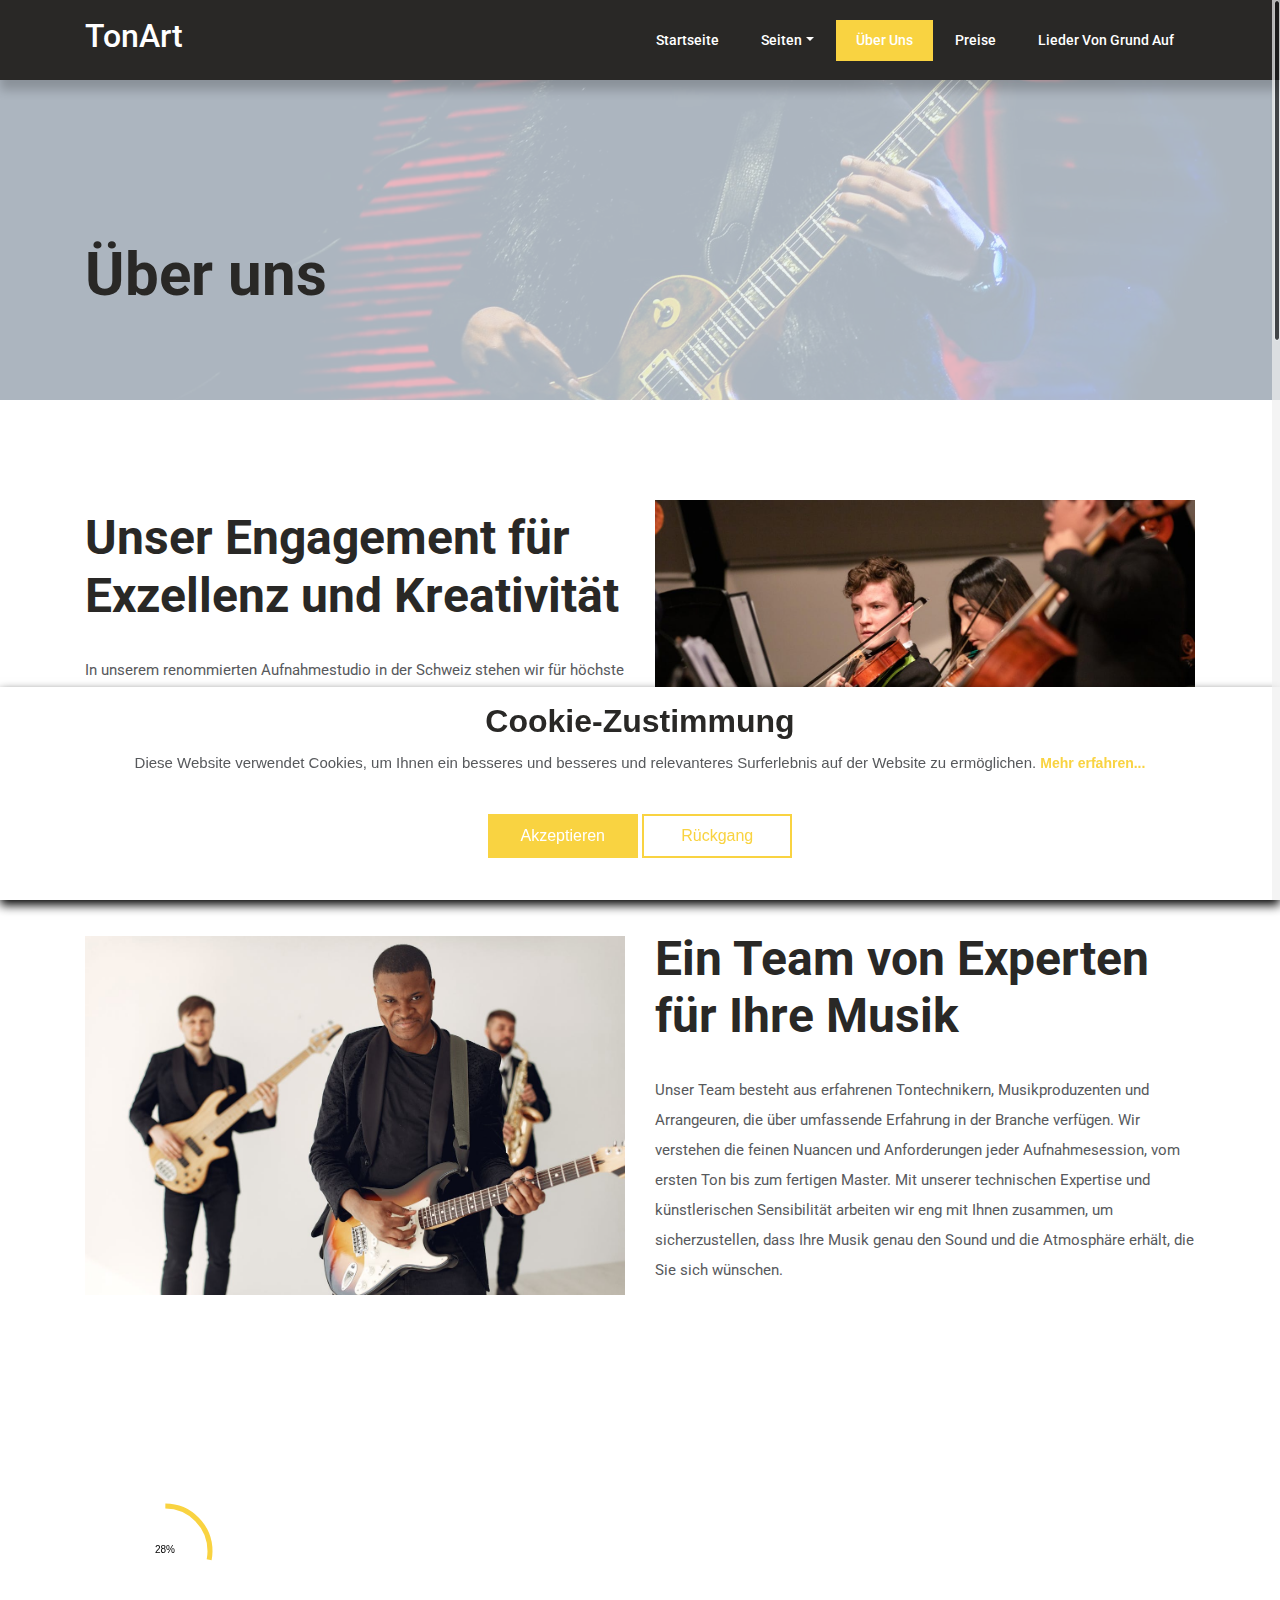
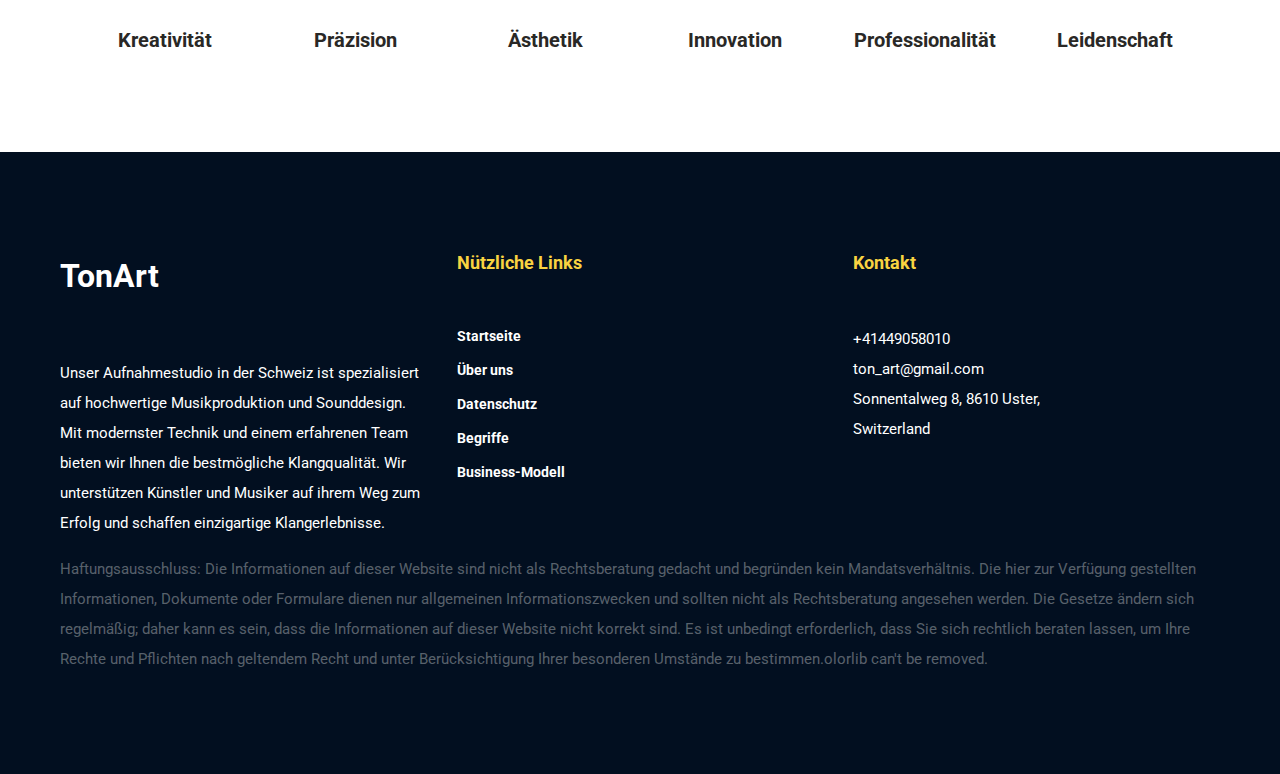
==== commit 3e5344e5: "WIP" ====
--- a/about-us.html
+++ b/about-us.html
@@ -26,7 +26,7 @@
         </div>
 
         <!-- ***** Header Area Start ***** -->
-        <header class="header-area">
+        <header class="header-area is-sticky" style="top: 0">
             <!-- Main Header Area -->
             <div class="main-header-area" id="stickyHeader">
                 <div class="container h-100">
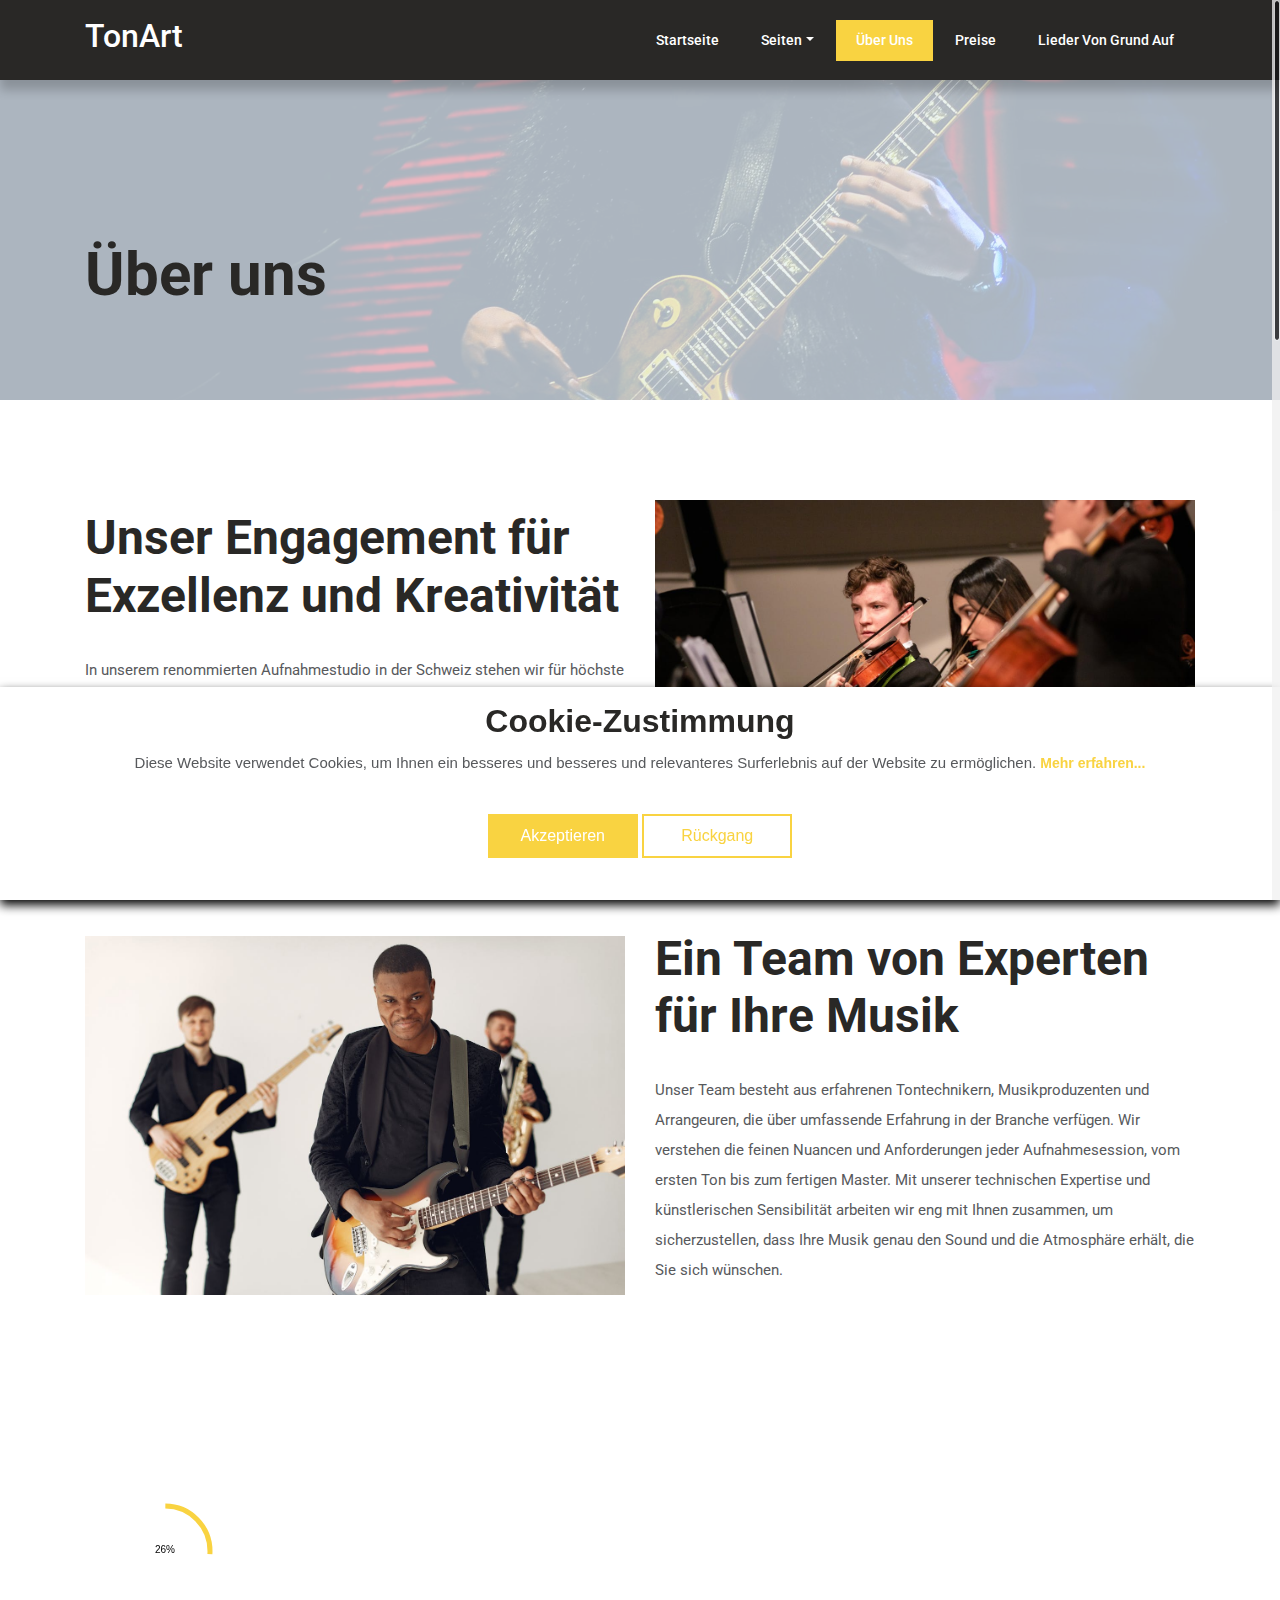
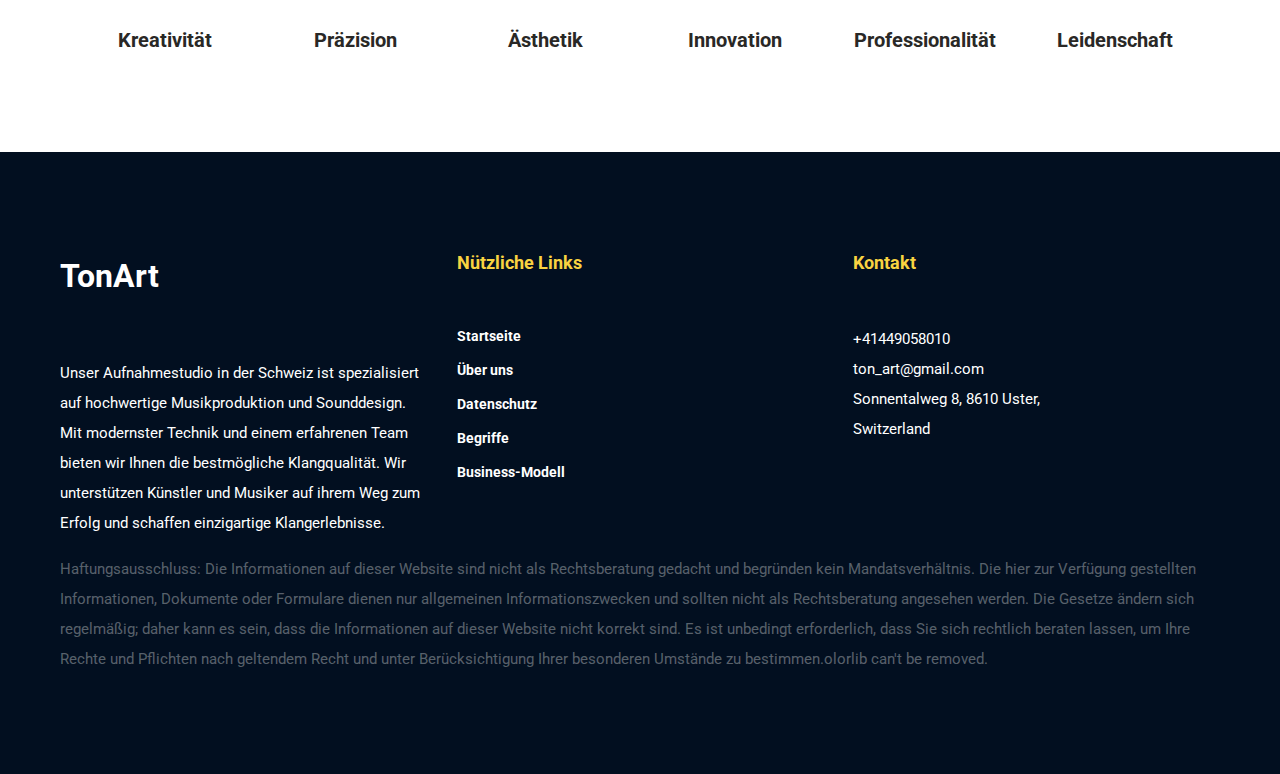
==== commit 9456a76e: "WIP" ====
--- a/about-us.html
+++ b/about-us.html
@@ -440,6 +440,5 @@
         <!-- Active js -->
         <script src="js/active.js"></script>
         <script src="js/cookiebanner.js"></script>
-        <script src="js/contact-form.js"></script>
     </body>
 </html>
--- a/style.css
+++ b/style.css
@@ -825,7 +825,7 @@
     border-radius: 0;
     font-size: 14px;
     font-style: italic;
-    color: #ffffff;
+    /* color: #ffffff; */
     margin-bottom: 30px;
     font-weight: 500;
     padding: 0 15px;
@@ -1846,6 +1846,20 @@
     height: 100%;
     object-fit: cover;
 }
+
+@media (max-width: 540px) {
+    .single_comment_area .comment-wrapper .comment-author img {
+        height: 300px;
+        width: 300px;
+    }
+}
+
+@media (max-width: 540px) {
+    .single_comment_area .comment-wrapper {
+        flex-direction: column;
+    }
+}
+
 @media only screen and (max-width: 767px) {
     .single_comment_area .comment-wrapper .comment-author {
         margin-right: 10px;
